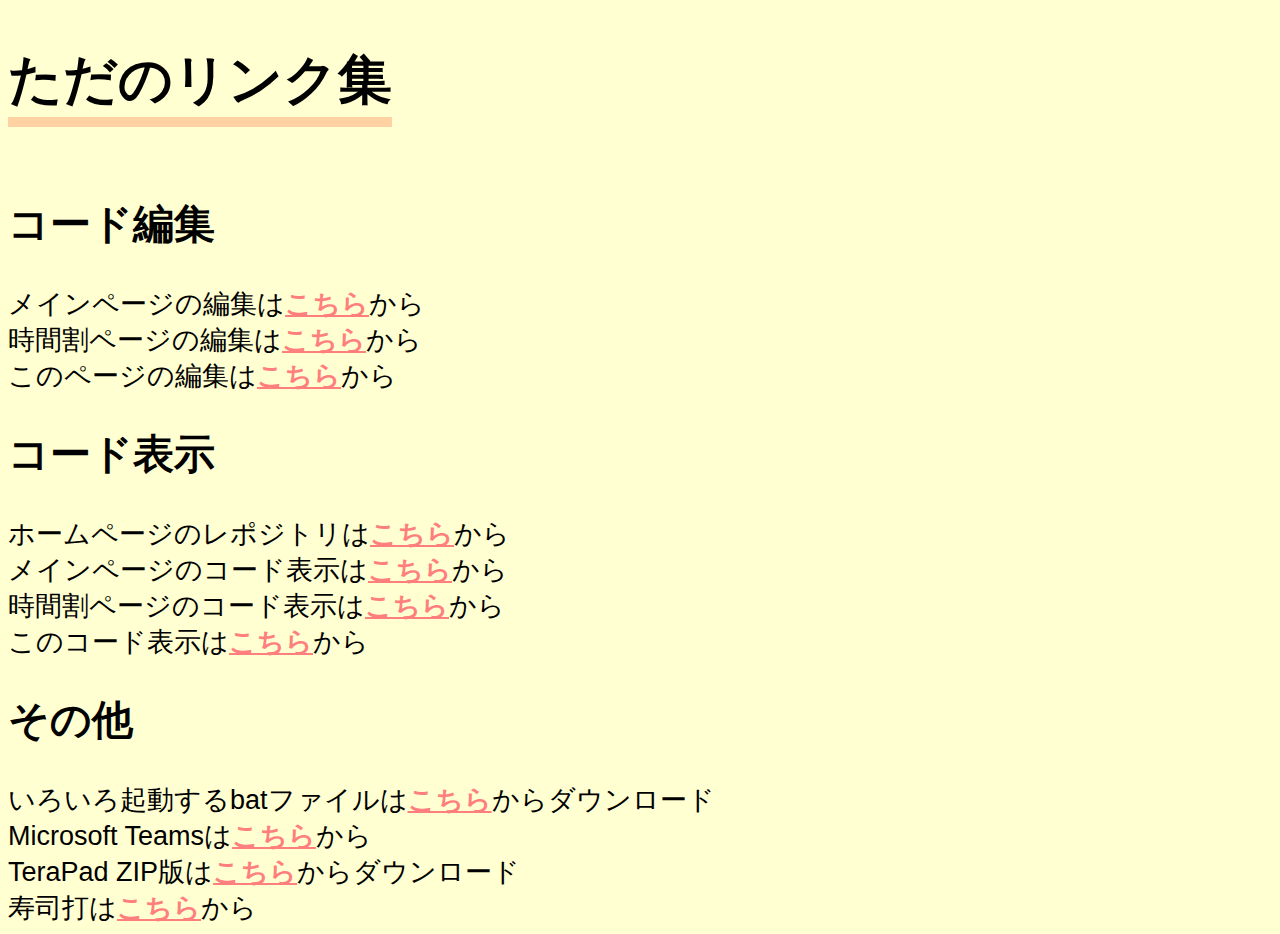
==== dev.html @ 46565c14 "Update dev.html" ====
<!DOCTYPE html>
<html lang=ja dir="ltr">
  <head>
    <meta charset="utf-8">
    <title>リンク集</title>
    <meta name="description" content="てきとーに作ったリンク集 for 情報の授業。情報教室で授業中に制作しました（は？）">
    <link rel="apple-touch-icon" sizes="180x180" href="apple-touch-icon-180x180.png">
    <link rel="icon" type="image/x-icon" href="favicon.ico">

    <style>
     body{font-size: 3vh; overflow-wrap: break-word;font-family: "游ゴシック", "YuGothic", "メイリオ", meiryo, sans-serif;background-color: #ffffd1}
     h1{border-bottom:#ffd1a3 solid 10px; display: inline-block;}
     strong,a{color:#ff7f7f;}
    </style>
  <body>
   <h1>ただのリンク集</h1>
   <h2>コード編集</h2>
   メインページの編集は<a href="https://github.com/tokkuh/tokkuh.github.io/edit/main/index.html" target="_blank"><strong>こちら</strong></a>から<br>
   時間割ページの編集は<a href="https://github.com/tokkuh/tokkuh.github.io/edit/main/jikanwari.html" target="_blank"><strong>こちら</strong></a>から<br>
   このページの編集は<a href="https://github.com/tokkuh/tokkuh.github.io/edit/main/dev.html" target="_blank"><strong>こちら</strong></a>から<br>
   <h2>コード表示</h2>
   ホームページのレポジトリは<a href="https://github.com/tokkuh/tokkuh.github.io/" target="_blank"><strong>こちら</strong></a>から<br>
   メインページのコード表示は<a href="https://github.com/tokkuh/tokkuh.github.io/blob/main/index.html" target="_blank"><strong>こちら</strong></a>から<br>
   時間割ページのコード表示は<a href="https://github.com/tokkuh/tokkuh.github.io/blob/main/jikanwari.html" target="_blank"><strong>こちら</strong></a>から<br>
   このコード表示は<a href="https://github.com/tokkuh/tokkuh.github.io/blob/main/dev.html" target="_blank"><strong>こちら</strong></a>から<br>
   <h2>その他</h2>
   いろいろ起動するbatファイルは<a href="information.bat" target="_blank"><strong>こちら</strong></a>からダウンロード<br>
   Microsoft Teamsは<a href="https://teams.microsoft.com" target="_blank"><strong>こちら</strong></a>から<br>
   TeraPad ZIP版は<a href="https://tera-net.com/dl/tpad/tpad109.zip" target="_blank"><strong>こちら</strong></a>からダウンロード<br>
   寿司打は<a href="http://typingx0.net/sushida/play.html" target="_blank"><strong>こちら</strong></a>から<br>
  </body>
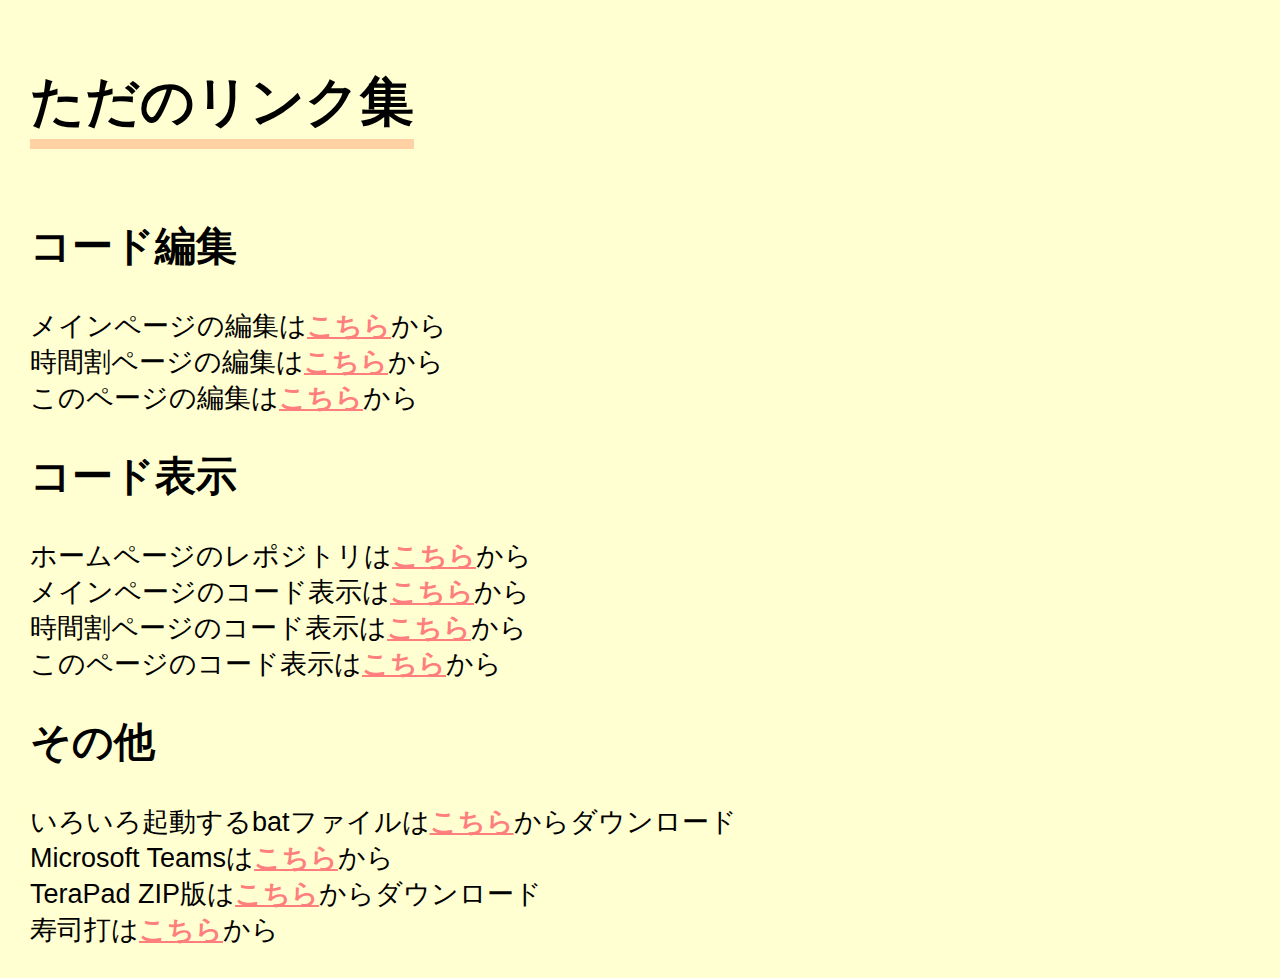
==== commit e8a34b07: "いろいろ" ====
--- a/dev.html
+++ b/dev.html
@@ -6,12 +6,7 @@
     <meta name="description" content="てきとーに作ったリンク集 for 情報の授業。情報教室で授業中に制作しました（は？）">
     <link rel="apple-touch-icon" sizes="180x180" href="apple-touch-icon-180x180.png">
     <link rel="icon" type="image/x-icon" href="favicon.ico">
-
-    <style>
-     body{font-size: 3vh; overflow-wrap: break-word;font-family: "游ゴシック", "YuGothic", "メイリオ", meiryo, sans-serif;background-color: #ffffd1}
-     h1{border-bottom:#ffd1a3 solid 10px; display: inline-block;}
-     strong,a{color:#ff7f7f;}
-    </style>
+    <link rel="stylesheet" href="master.css">
   <body>
    <h1>ただのリンク集</h1>
    <h2>コード編集</h2>
@@ -22,7 +17,7 @@
    ホームページのレポジトリは<a href="https://github.com/tokkuh/tokkuh.github.io/" target="_blank"><strong>こちら</strong></a>から<br>
    メインページのコード表示は<a href="https://github.com/tokkuh/tokkuh.github.io/blob/main/index.html" target="_blank"><strong>こちら</strong></a>から<br>
    時間割ページのコード表示は<a href="https://github.com/tokkuh/tokkuh.github.io/blob/main/jikanwari.html" target="_blank"><strong>こちら</strong></a>から<br>
-   このコード表示は<a href="https://github.com/tokkuh/tokkuh.github.io/blob/main/dev.html" target="_blank"><strong>こちら</strong></a>から<br>
+   このページのコード表示は<a href="https://github.com/tokkuh/tokkuh.github.io/blob/main/dev.html" target="_blank"><strong>こちら</strong></a>から<br>
    <h2>その他</h2>
    いろいろ起動するbatファイルは<a href="information.bat" target="_blank"><strong>こちら</strong></a>からダウンロード<br>
    Microsoft Teamsは<a href="https://teams.microsoft.com" target="_blank"><strong>こちら</strong></a>から<br>
--- a/master.css
+++ b/master.css
@@ -0,0 +1,13 @@
+body{font-size: 3vh;
+  overflow-wrap: break-word;
+  font-family: "游ゴシック", "YuGothic", "メイリオ", meiryo, sans-serif;
+  background-color: #ffffd1;
+  margin: 30px;
+
+}
+
+h1{border-bottom:#ffd1a3 solid 10px;
+  display: inline-block;
+}
+
+strong,a{color:#ff7f7f;}
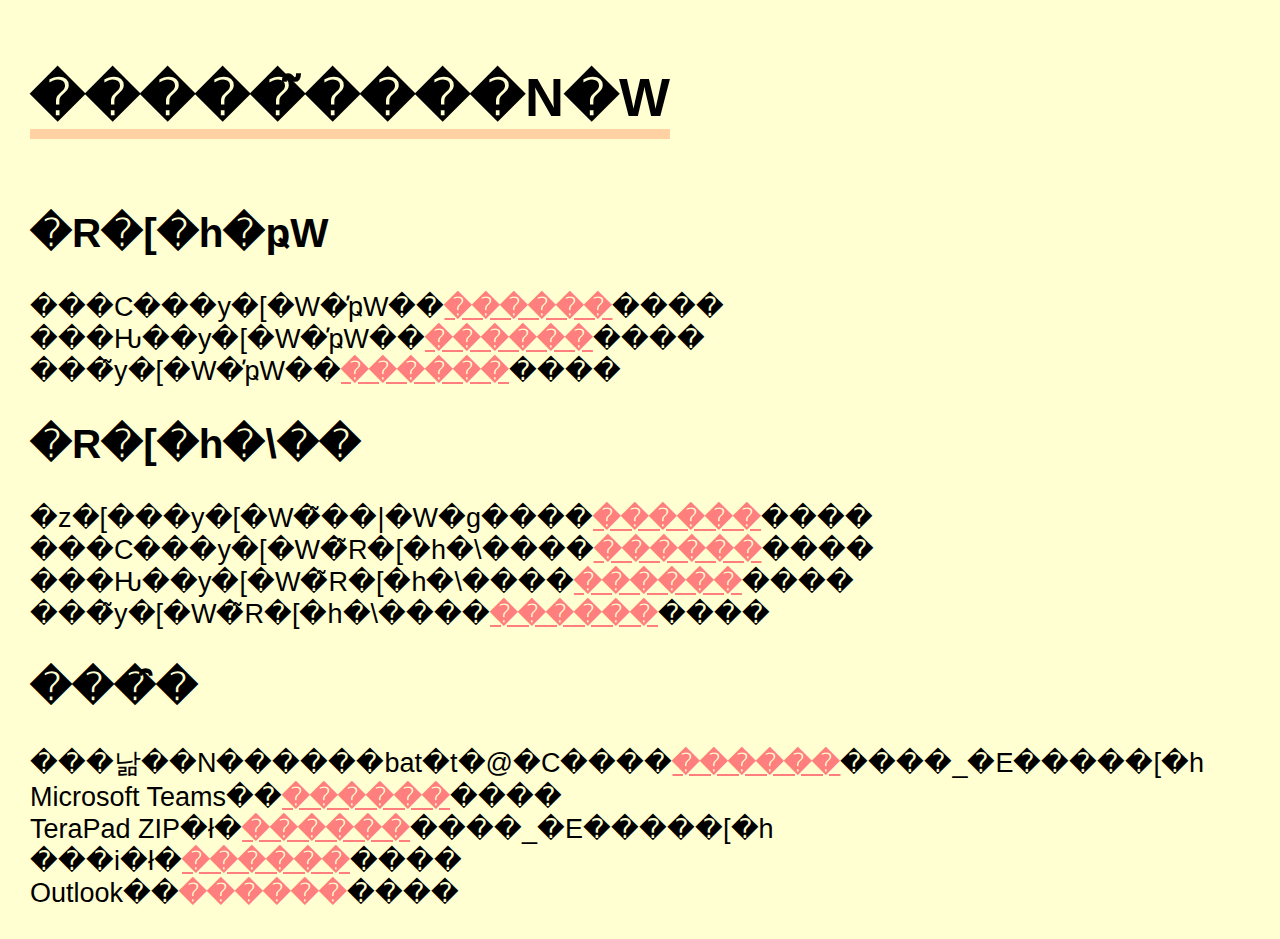
==== commit 57d34389: "Add files via upload" ====
--- a/dev.html
+++ b/dev.html
@@ -2,25 +2,26 @@
 <html lang=ja dir="ltr">
   <head>
     <meta charset="utf-8">
-    <title>リンク集</title>
-    <meta name="description" content="てきとーに作ったリンク集 for 情報の授業。情報教室で授業中に制作しました（は？）">
+    <title>�����N�W</title>
+    <meta name="description" content="�Ă��Ɓ[�ɍ���������N�W for ���̎��ƁB��񋳎��Ŏ��ƒ��ɐ��삵�܂����i�́H�j">
     <link rel="apple-touch-icon" sizes="180x180" href="apple-touch-icon-180x180.png">
     <link rel="icon" type="image/x-icon" href="favicon.ico">
     <link rel="stylesheet" href="master.css">
   <body>
-   <h1>ただのリンク集</h1>
-   <h2>コード編集</h2>
-   メインページの編集は<a href="https://github.com/tokkuh/tokkuh.github.io/edit/main/index.html" target="_blank"><strong>こちら</strong></a>から<br>
-   時間割ページの編集は<a href="https://github.com/tokkuh/tokkuh.github.io/edit/main/jikanwari.html" target="_blank"><strong>こちら</strong></a>から<br>
-   このページの編集は<a href="https://github.com/tokkuh/tokkuh.github.io/edit/main/dev.html" target="_blank"><strong>こちら</strong></a>から<br>
-   <h2>コード表示</h2>
-   ホームページのレポジトリは<a href="https://github.com/tokkuh/tokkuh.github.io/" target="_blank"><strong>こちら</strong></a>から<br>
-   メインページのコード表示は<a href="https://github.com/tokkuh/tokkuh.github.io/blob/main/index.html" target="_blank"><strong>こちら</strong></a>から<br>
-   時間割ページのコード表示は<a href="https://github.com/tokkuh/tokkuh.github.io/blob/main/jikanwari.html" target="_blank"><strong>こちら</strong></a>から<br>
-   このページのコード表示は<a href="https://github.com/tokkuh/tokkuh.github.io/blob/main/dev.html" target="_blank"><strong>こちら</strong></a>から<br>
-   <h2>その他</h2>
-   いろいろ起動するbatファイルは<a href="information.bat" target="_blank"><strong>こちら</strong></a>からダウンロード<br>
-   Microsoft Teamsは<a href="https://teams.microsoft.com" target="_blank"><strong>こちら</strong></a>から<br>
-   TeraPad ZIP版は<a href="https://tera-net.com/dl/tpad/tpad109.zip" target="_blank"><strong>こちら</strong></a>からダウンロード<br>
-   寿司打は<a href="http://typingx0.net/sushida/play.html" target="_blank"><strong>こちら</strong></a>から<br>
-  </body>
+   <h1>�����̃����N�W</h1>
+   <h2>�R�[�h�ҏW</h2>
+   ���C���y�[�W�̕ҏW��<a href="https://github.com/tokkuh/tokkuh.github.io/edit/main/index.html" target="_blank"><strong>������</strong></a>����<br>
+   ���Ԋ��y�[�W�̕ҏW��<a href="https://github.com/tokkuh/tokkuh.github.io/edit/main/jikanwari.html" target="_blank"><strong>������</strong></a>����<br>
+   ���̃y�[�W�̕ҏW��<a href="https://github.com/tokkuh/tokkuh.github.io/edit/main/dev.html" target="_blank"><strong>������</strong></a>����<br>
+   <h2>�R�[�h�\��</h2>
+   �z�[���y�[�W�̃��|�W�g����<a href="https://github.com/tokkuh/tokkuh.github.io/" target="_blank"><strong>������</strong></a>����<br>
+   ���C���y�[�W�̃R�[�h�\����<a href="https://github.com/tokkuh/tokkuh.github.io/blob/main/index.html" target="_blank"><strong>������</strong></a>����<br>
+   ���Ԋ��y�[�W�̃R�[�h�\����<a href="https://github.com/tokkuh/tokkuh.github.io/blob/main/jikanwari.html" target="_blank"><strong>������</strong></a>����<br>
+   ���̃y�[�W�̃R�[�h�\����<a href="https://github.com/tokkuh/tokkuh.github.io/blob/main/dev.html" target="_blank"><strong>������</strong></a>����<br>
+   <h2>���̑�</h2>
+   ���낢��N������bat�t�@�C����<a href="information.bat" target="_blank"><strong>������</strong></a>����_�E�����[�h<br>
+   Microsoft Teams��<a href="https://teams.microsoft.com" target="_blank"><strong>������</strong></a>����<br>
+   TeraPad ZIP�ł�<a href="https://tera-net.com/dl/tpad/tpad109.zip" target="_blank"><strong>������</strong></a>����_�E�����[�h<br>
+   ���i�ł�<a href="http://typingx0.net/sushida/play.html" target="_blank"><strong>������</strong></a>����<br>
+   Outlook��<ahref="https://outlook.live.com/owa/" target="_brank"><strong>������</strong></a>����<br>
+  </body>--- a/master.css
+++ b/master.css
@@ -3,6 +3,13 @@
   font-family: "游ゴシック", "YuGothic", "メイリオ", meiryo, sans-serif;
   background-color: #ffffd1;
   margin: 30px;
+background-image:
+repeating-linear-gradient(
+45deg,
+#ccc, #ccc 5px,
+reba(0 0 0 / 0) 0,
+rgba(0 0 0 / 0) 10px
+);
 
 }
 
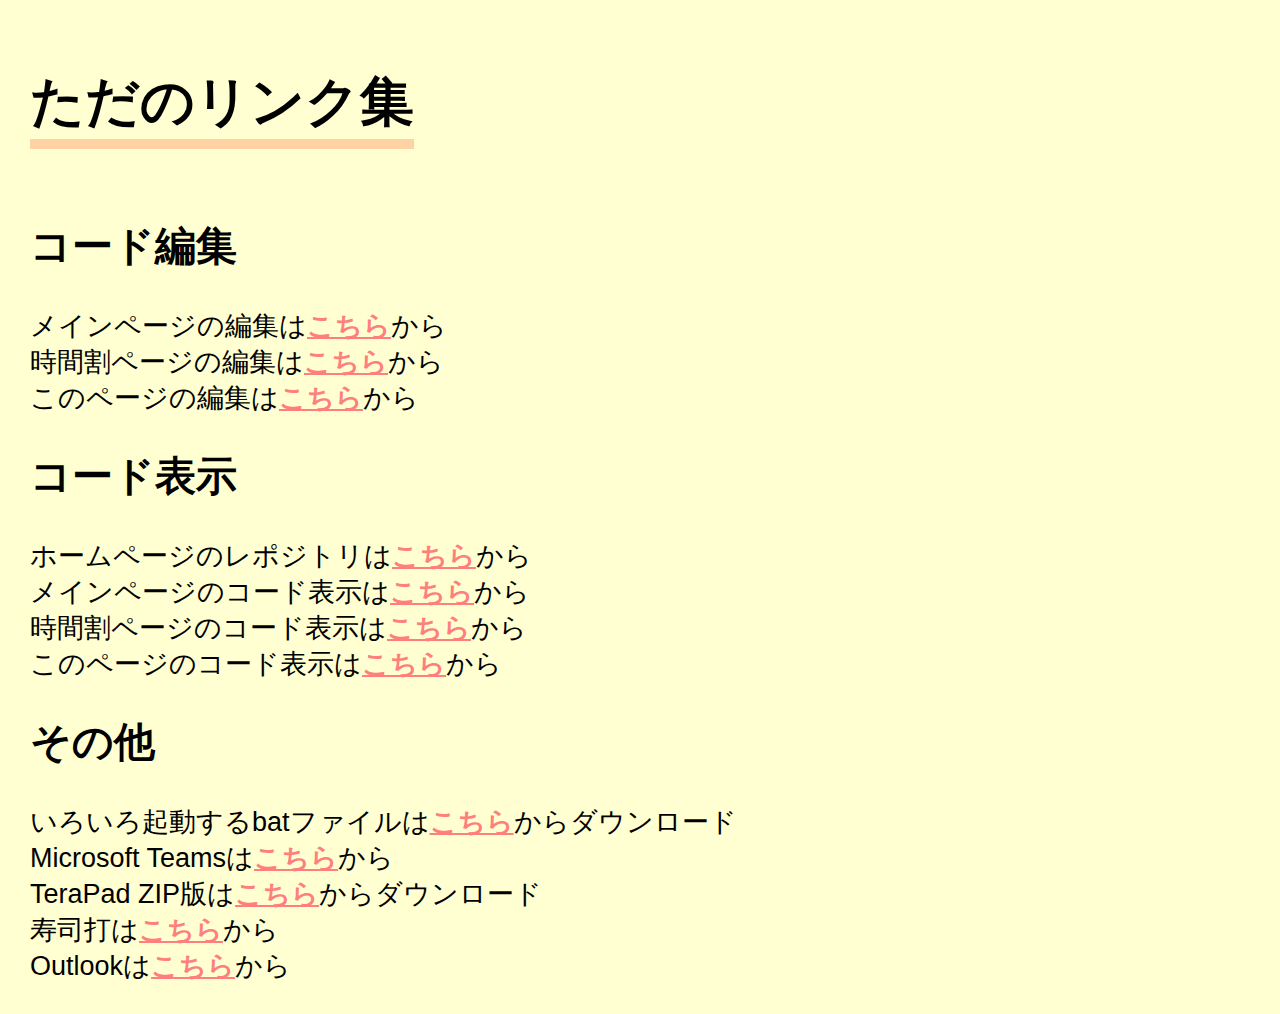
==== commit ffb80add: "Update dev.html" ====
--- a/dev.html
+++ b/dev.html
@@ -1,27 +1,27 @@
-<!DOCTYPE html>
+﻿<!DOCTYPE html>
 <html lang=ja dir="ltr">
   <head>
-    <meta charset="utf-8">
-    <title>�����N�W</title>
-    <meta name="description" content="�Ă��Ɓ[�ɍ���������N�W for ���̎��ƁB��񋳎��Ŏ��ƒ��ɐ��삵�܂����i�́H�j">
+    <meta charset="UTF-8">
+    <title>リンク集</title>
+    <meta name="description" content="てきとーに作ったリンク集 for 情報の授業。情報教室で授業中に制作しました（は？）">
     <link rel="apple-touch-icon" sizes="180x180" href="apple-touch-icon-180x180.png">
     <link rel="icon" type="image/x-icon" href="favicon.ico">
     <link rel="stylesheet" href="master.css">
   <body>
-   <h1>�����̃����N�W</h1>
-   <h2>�R�[�h�ҏW</h2>
-   ���C���y�[�W�̕ҏW��<a href="https://github.com/tokkuh/tokkuh.github.io/edit/main/index.html" target="_blank"><strong>������</strong></a>����<br>
-   ���Ԋ��y�[�W�̕ҏW��<a href="https://github.com/tokkuh/tokkuh.github.io/edit/main/jikanwari.html" target="_blank"><strong>������</strong></a>����<br>
-   ���̃y�[�W�̕ҏW��<a href="https://github.com/tokkuh/tokkuh.github.io/edit/main/dev.html" target="_blank"><strong>������</strong></a>����<br>
-   <h2>�R�[�h�\��</h2>
-   �z�[���y�[�W�̃��|�W�g����<a href="https://github.com/tokkuh/tokkuh.github.io/" target="_blank"><strong>������</strong></a>����<br>
-   ���C���y�[�W�̃R�[�h�\����<a href="https://github.com/tokkuh/tokkuh.github.io/blob/main/index.html" target="_blank"><strong>������</strong></a>����<br>
-   ���Ԋ��y�[�W�̃R�[�h�\����<a href="https://github.com/tokkuh/tokkuh.github.io/blob/main/jikanwari.html" target="_blank"><strong>������</strong></a>����<br>
-   ���̃y�[�W�̃R�[�h�\����<a href="https://github.com/tokkuh/tokkuh.github.io/blob/main/dev.html" target="_blank"><strong>������</strong></a>����<br>
-   <h2>���̑�</h2>
-   ���낢��N������bat�t�@�C����<a href="information.bat" target="_blank"><strong>������</strong></a>����_�E�����[�h<br>
-   Microsoft Teams��<a href="https://teams.microsoft.com" target="_blank"><strong>������</strong></a>����<br>
-   TeraPad ZIP�ł�<a href="https://tera-net.com/dl/tpad/tpad109.zip" target="_blank"><strong>������</strong></a>����_�E�����[�h<br>
-   ���i�ł�<a href="http://typingx0.net/sushida/play.html" target="_blank"><strong>������</strong></a>����<br>
-   Outlook��<ahref="https://outlook.live.com/owa/" target="_brank"><strong>������</strong></a>����<br>
+   <h1>ただのリンク集</h1>
+   <h2>コード編集</h2>
+   メインページの編集は<a href="https://github.com/tokkuh/tokkuh.github.io/edit/main/index.html" target="_blank"><strong>こちら</strong></a>から<br>
+   時間割ページの編集は<a href="https://github.com/tokkuh/tokkuh.github.io/edit/main/jikanwari.html" target="_blank"><strong>こちら</strong></a>から<br>
+   このページの編集は<a href="https://github.com/tokkuh/tokkuh.github.io/edit/main/dev.html" target="_blank"><strong>こちら</strong></a>から<br>
+   <h2>コード表示</h2>
+   ホームページのレポジトリは<a href="https://github.com/tokkuh/tokkuh.github.io/" target="_blank"><strong>こちら</strong></a>から<br>
+   メインページのコード表示は<a href="https://github.com/tokkuh/tokkuh.github.io/blob/main/index.html" target="_blank"><strong>こちら</strong></a>から<br>
+   時間割ページのコード表示は<a href="https://github.com/tokkuh/tokkuh.github.io/blob/main/jikanwari.html" target="_blank"><strong>こちら</strong></a>から<br>
+   このページのコード表示は<a href="https://github.com/tokkuh/tokkuh.github.io/blob/main/dev.html" target="_blank"><strong>こちら</strong></a>から<br>
+   <h2>その他</h2>
+   いろいろ起動するbatファイルは<a href="information.bat" target="_blank"><strong>こちら</strong></a>からダウンロード<br>
+   Microsoft Teamsは<a href="https://teams.microsoft.com" target="_blank"><strong>こちら</strong></a>から<br>
+   TeraPad ZIP版は<a href="https://tera-net.com/dl/tpad/tpad109.zip" target="_blank"><strong>こちら</strong></a>からダウンロード<br>
+   寿司打は<a href="http://typingx0.net/sushida/play.html" target="_blank"><strong>こちら</strong></a>から<br>
+   Outlookは<a href="https://outlook.live.com/owa/" target="_brank"><strong>こちら</strong></a>から<br>
   </body>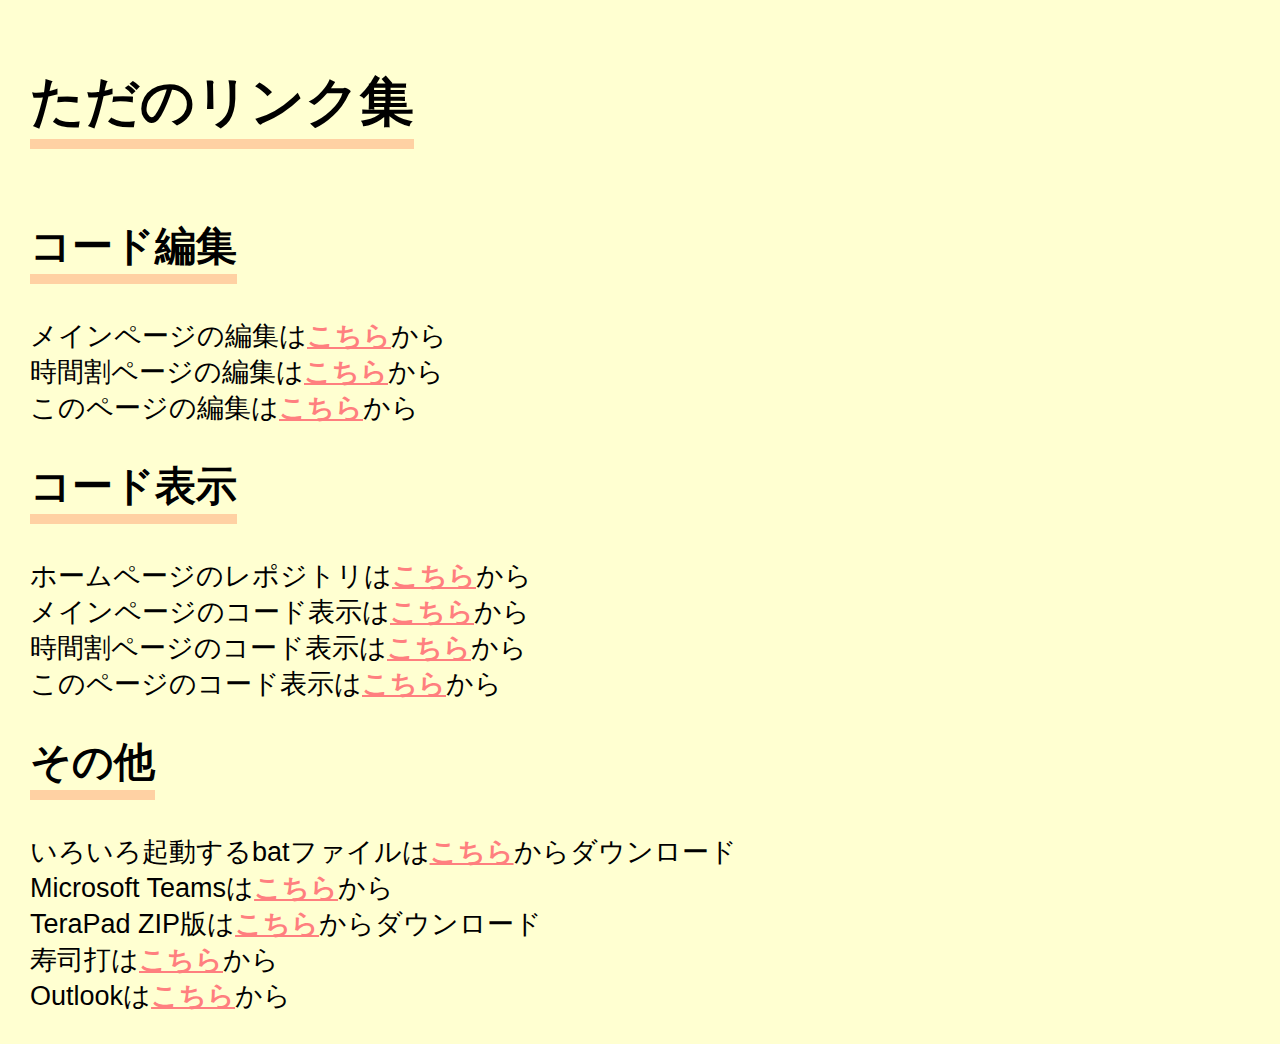
==== commit 624d6129: "Update dev.html" ====
--- a/dev.html
+++ b/dev.html
@@ -7,21 +7,22 @@
     <link rel="apple-touch-icon" sizes="180x180" href="apple-touch-icon-180x180.png">
     <link rel="icon" type="image/x-icon" href="favicon.ico">
     <link rel="stylesheet" href="master.css">
+
   <body>
-   <h1>ただのリンク集</h1>
-   <h2>コード編集</h2>
+   <h1>ただのリンク集</h1><br>
+   <h2>コード編集</h2><br>
    メインページの編集は<a href="https://github.com/tokkuh/tokkuh.github.io/edit/main/index.html" target="_blank"><strong>こちら</strong></a>から<br>
    時間割ページの編集は<a href="https://github.com/tokkuh/tokkuh.github.io/edit/main/jikanwari.html" target="_blank"><strong>こちら</strong></a>から<br>
    このページの編集は<a href="https://github.com/tokkuh/tokkuh.github.io/edit/main/dev.html" target="_blank"><strong>こちら</strong></a>から<br>
-   <h2>コード表示</h2>
+   <h2>コード表示</h2><br>
    ホームページのレポジトリは<a href="https://github.com/tokkuh/tokkuh.github.io/" target="_blank"><strong>こちら</strong></a>から<br>
    メインページのコード表示は<a href="https://github.com/tokkuh/tokkuh.github.io/blob/main/index.html" target="_blank"><strong>こちら</strong></a>から<br>
    時間割ページのコード表示は<a href="https://github.com/tokkuh/tokkuh.github.io/blob/main/jikanwari.html" target="_blank"><strong>こちら</strong></a>から<br>
    このページのコード表示は<a href="https://github.com/tokkuh/tokkuh.github.io/blob/main/dev.html" target="_blank"><strong>こちら</strong></a>から<br>
-   <h2>その他</h2>
+   <h2>その他</h2><br>
    いろいろ起動するbatファイルは<a href="information.bat" target="_blank"><strong>こちら</strong></a>からダウンロード<br>
    Microsoft Teamsは<a href="https://teams.microsoft.com" target="_blank"><strong>こちら</strong></a>から<br>
    TeraPad ZIP版は<a href="https://tera-net.com/dl/tpad/tpad109.zip" target="_blank"><strong>こちら</strong></a>からダウンロード<br>
    寿司打は<a href="http://typingx0.net/sushida/play.html" target="_blank"><strong>こちら</strong></a>から<br>
    Outlookは<a href="https://outlook.live.com/owa/" target="_brank"><strong>こちら</strong></a>から<br>
-  </body>+  </body>
--- a/master.css
+++ b/master.css
@@ -13,7 +13,7 @@
 
 }
 
-h1{border-bottom:#ffd1a3 solid 10px;
+h1,h2,h3{border-bottom:#ffd1a3 solid 10px;
   display: inline-block;
 }
 
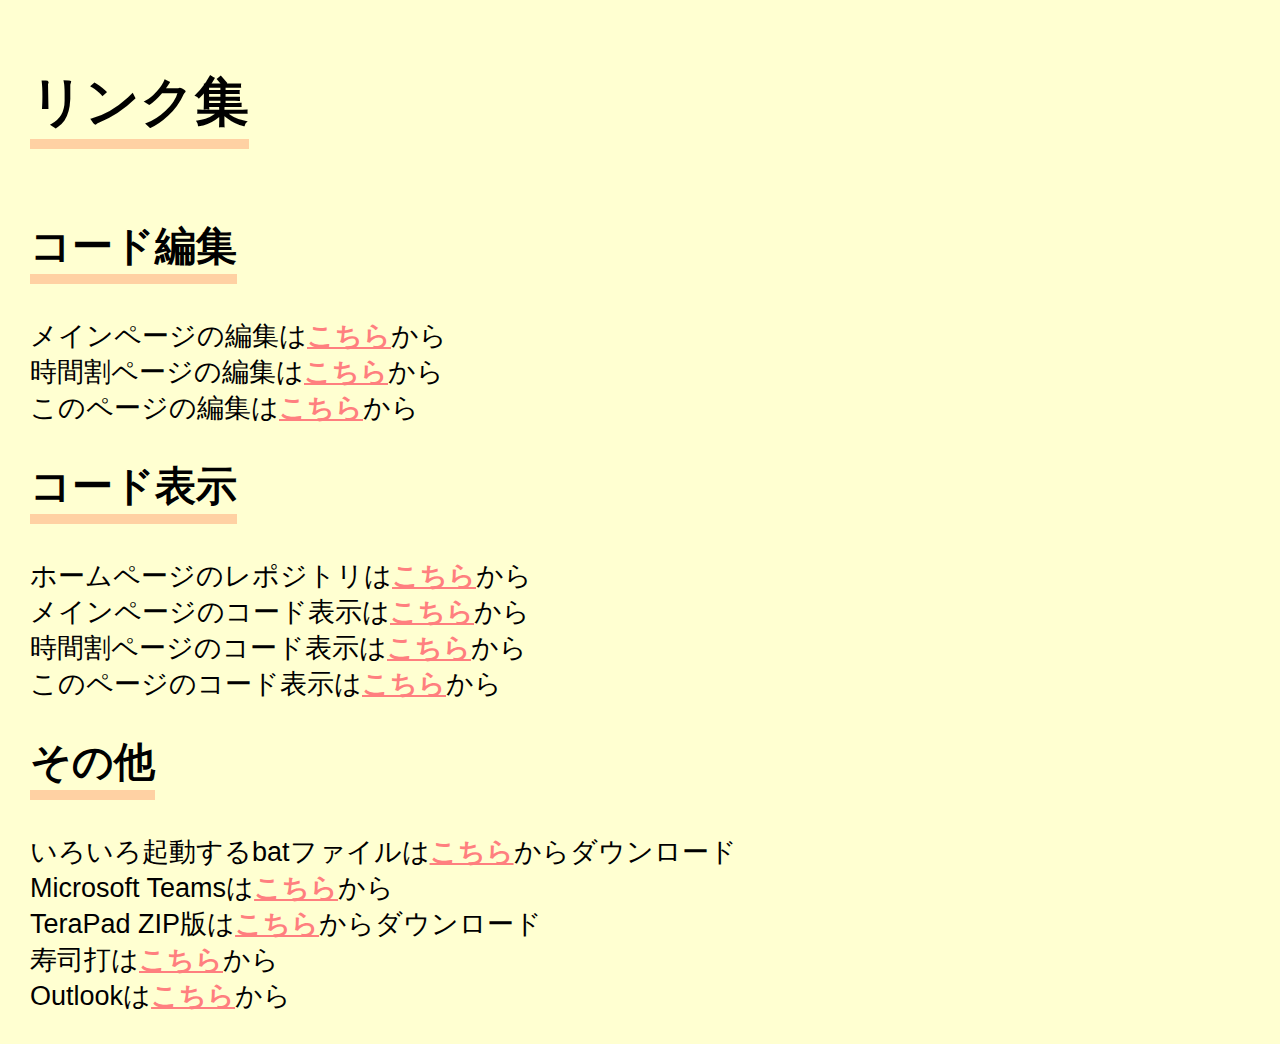
==== commit 78f31314: "Add files via upload" ====
--- a/dev.html
+++ b/dev.html
@@ -9,20 +9,23 @@
     <link rel="stylesheet" href="master.css">
 
   <body>
-   <h1>ただのリンク集</h1><br>
+   <h1>リンク集</h1><br>
+
    <h2>コード編集</h2><br>
    メインページの編集は<a href="https://github.com/tokkuh/tokkuh.github.io/edit/main/index.html" target="_blank"><strong>こちら</strong></a>から<br>
    時間割ページの編集は<a href="https://github.com/tokkuh/tokkuh.github.io/edit/main/jikanwari.html" target="_blank"><strong>こちら</strong></a>から<br>
    このページの編集は<a href="https://github.com/tokkuh/tokkuh.github.io/edit/main/dev.html" target="_blank"><strong>こちら</strong></a>から<br>
+
    <h2>コード表示</h2><br>
    ホームページのレポジトリは<a href="https://github.com/tokkuh/tokkuh.github.io/" target="_blank"><strong>こちら</strong></a>から<br>
    メインページのコード表示は<a href="https://github.com/tokkuh/tokkuh.github.io/blob/main/index.html" target="_blank"><strong>こちら</strong></a>から<br>
    時間割ページのコード表示は<a href="https://github.com/tokkuh/tokkuh.github.io/blob/main/jikanwari.html" target="_blank"><strong>こちら</strong></a>から<br>
    このページのコード表示は<a href="https://github.com/tokkuh/tokkuh.github.io/blob/main/dev.html" target="_blank"><strong>こちら</strong></a>から<br>
+
    <h2>その他</h2><br>
    いろいろ起動するbatファイルは<a href="information.bat" target="_blank"><strong>こちら</strong></a>からダウンロード<br>
    Microsoft Teamsは<a href="https://teams.microsoft.com" target="_blank"><strong>こちら</strong></a>から<br>
    TeraPad ZIP版は<a href="https://tera-net.com/dl/tpad/tpad109.zip" target="_blank"><strong>こちら</strong></a>からダウンロード<br>
    寿司打は<a href="http://typingx0.net/sushida/play.html" target="_blank"><strong>こちら</strong></a>から<br>
    Outlookは<a href="https://outlook.live.com/owa/" target="_brank"><strong>こちら</strong></a>から<br>
-  </body>
+  </body>--- a/master.css
+++ b/master.css
@@ -1,20 +1,22 @@
-body{font-size: 3vh;
-  overflow-wrap: break-word;
-  font-family: "游ゴシック", "YuGothic", "メイリオ", meiryo, sans-serif;
-  background-color: #ffffd1;
-  margin: 30px;
-background-image:
-repeating-linear-gradient(
-45deg,
-#ccc, #ccc 5px,
-reba(0 0 0 / 0) 0,
-rgba(0 0 0 / 0) 10px
-);
-
-}
-
-h1,h2,h3{border-bottom:#ffd1a3 solid 10px;
-  display: inline-block;
-}
-
-strong,a{color:#ff7f7f;}
+﻿body{font-size: 3vh;
+  overflow-wrap: break-word;
+  font-family: "游ゴシック", "YuGothic", "メイリオ", meiryo, sans-serif;
+  background-color: #ffffd1;
+  margin: 30px;
+background-image:
+repeating-linear-gradient(
+45deg,
+#ccc, #ccc 5px,
+reba(0 0 0 / 0) 0,
+rgba(0 0 0 / 0) 10px
+);
+
+}
+
+h1,h2,h3{border-bottom:#ffd1a3 solid 10px;
+  display: inline-block;
+}
+
+strong,a,th{color:#ff7f7f;}
+table{border-collapse: collapse;
+border-left:1px solid ##ffd1a3;}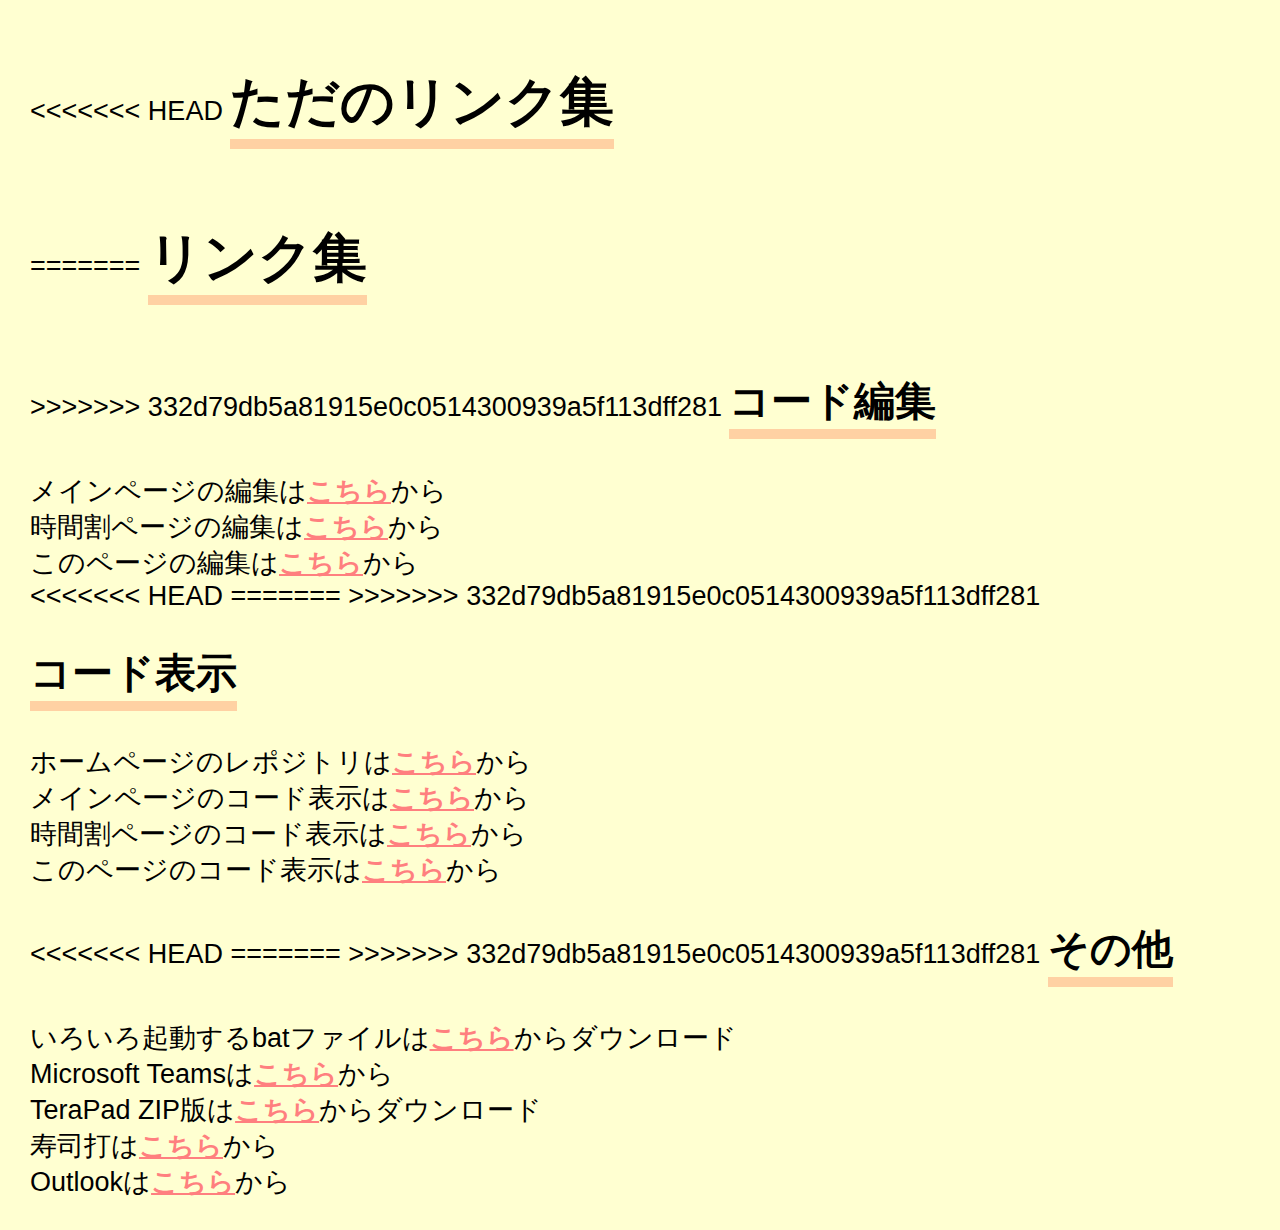
==== commit 06b210e6: "Update dev.html" ====
--- a/dev.html
+++ b/dev.html
@@ -9,23 +9,33 @@
     <link rel="stylesheet" href="master.css">
 
   <body>
+<<<<<<< HEAD
+   <h1>ただのリンク集</h1><br>
+=======
    <h1>リンク集</h1><br>
 
+>>>>>>> 332d79db5a81915e0c0514300939a5f113dff281
    <h2>コード編集</h2><br>
    メインページの編集は<a href="https://github.com/tokkuh/tokkuh.github.io/edit/main/index.html" target="_blank"><strong>こちら</strong></a>から<br>
    時間割ページの編集は<a href="https://github.com/tokkuh/tokkuh.github.io/edit/main/jikanwari.html" target="_blank"><strong>こちら</strong></a>から<br>
    このページの編集は<a href="https://github.com/tokkuh/tokkuh.github.io/edit/main/dev.html" target="_blank"><strong>こちら</strong></a>から<br>
+<<<<<<< HEAD
+=======
 
+>>>>>>> 332d79db5a81915e0c0514300939a5f113dff281
    <h2>コード表示</h2><br>
    ホームページのレポジトリは<a href="https://github.com/tokkuh/tokkuh.github.io/" target="_blank"><strong>こちら</strong></a>から<br>
    メインページのコード表示は<a href="https://github.com/tokkuh/tokkuh.github.io/blob/main/index.html" target="_blank"><strong>こちら</strong></a>から<br>
    時間割ページのコード表示は<a href="https://github.com/tokkuh/tokkuh.github.io/blob/main/jikanwari.html" target="_blank"><strong>こちら</strong></a>から<br>
    このページのコード表示は<a href="https://github.com/tokkuh/tokkuh.github.io/blob/main/dev.html" target="_blank"><strong>こちら</strong></a>から<br>
+<<<<<<< HEAD
+=======
 
+>>>>>>> 332d79db5a81915e0c0514300939a5f113dff281
    <h2>その他</h2><br>
    いろいろ起動するbatファイルは<a href="information.bat" target="_blank"><strong>こちら</strong></a>からダウンロード<br>
    Microsoft Teamsは<a href="https://teams.microsoft.com" target="_blank"><strong>こちら</strong></a>から<br>
    TeraPad ZIP版は<a href="https://tera-net.com/dl/tpad/tpad109.zip" target="_blank"><strong>こちら</strong></a>からダウンロード<br>
    寿司打は<a href="http://typingx0.net/sushida/play.html" target="_blank"><strong>こちら</strong></a>から<br>
    Outlookは<a href="https://outlook.live.com/owa/" target="_brank"><strong>こちら</strong></a>から<br>
-  </body>+  </body>
--- a/master.css
+++ b/master.css
@@ -1,22 +1,22 @@
-﻿body{font-size: 3vh;
-  overflow-wrap: break-word;
-  font-family: "游ゴシック", "YuGothic", "メイリオ", meiryo, sans-serif;
-  background-color: #ffffd1;
-  margin: 30px;
-background-image:
-repeating-linear-gradient(
-45deg,
-#ccc, #ccc 5px,
-reba(0 0 0 / 0) 0,
-rgba(0 0 0 / 0) 10px
-);
-
-}
-
-h1,h2,h3{border-bottom:#ffd1a3 solid 10px;
-  display: inline-block;
-}
-
-strong,a,th{color:#ff7f7f;}
-table{border-collapse: collapse;
+﻿body{font-size: 3vh;
+  overflow-wrap: break-word;
+  font-family: "游ゴシック", "YuGothic", "メイリオ", meiryo, sans-serif;
+  background-color: #ffffd1;
+  margin: 30px;
+background-image:
+repeating-linear-gradient(
+45deg,
+#ccc, #ccc 5px,
+reba(0 0 0 / 0) 0,
+rgba(0 0 0 / 0) 10px
+);
+
+}
+
+h1,h2,h3{border-bottom:#ffd1a3 solid 10px;
+  display: inline-block;
+}
+
+strong,a,th{color:#ff7f7f;}
+table{border-collapse: collapse;
 border-left:1px solid ##ffd1a3;}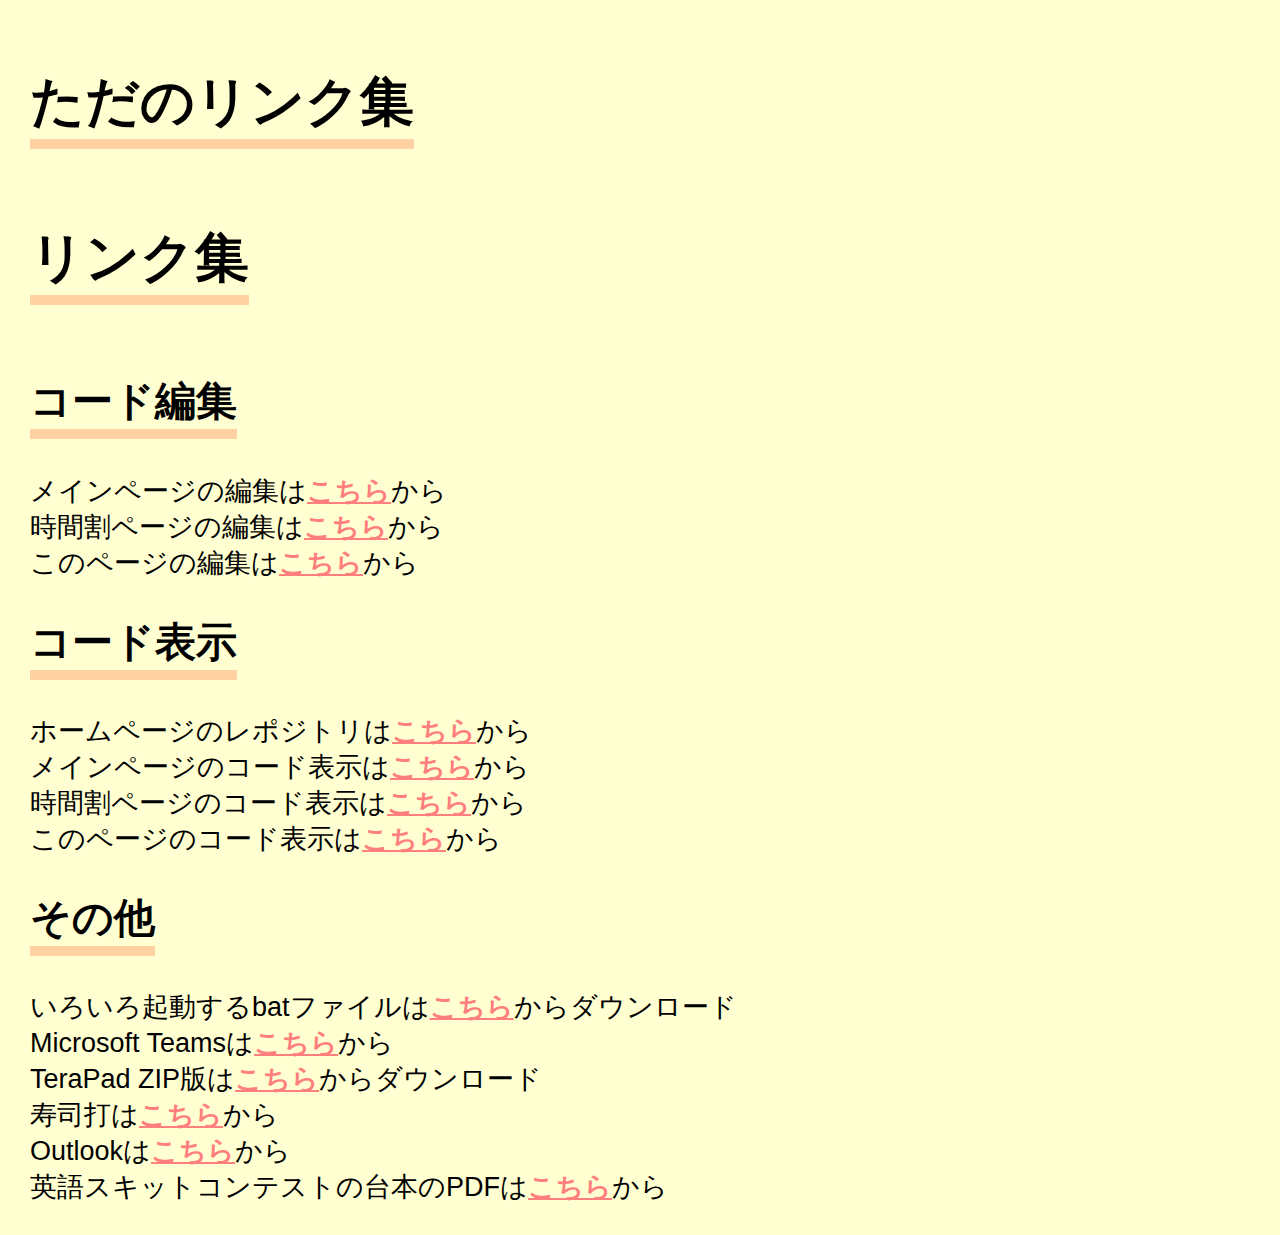
==== commit 8a846b9f: "aha" ====
--- a/dev.html
+++ b/dev.html
@@ -9,33 +9,26 @@
     <link rel="stylesheet" href="master.css">
 
   <body>
-<<<<<<< HEAD
    <h1>ただのリンク集</h1><br>
-=======
+
    <h1>リンク集</h1><br>
 
->>>>>>> 332d79db5a81915e0c0514300939a5f113dff281
    <h2>コード編集</h2><br>
    メインページの編集は<a href="https://github.com/tokkuh/tokkuh.github.io/edit/main/index.html" target="_blank"><strong>こちら</strong></a>から<br>
    時間割ページの編集は<a href="https://github.com/tokkuh/tokkuh.github.io/edit/main/jikanwari.html" target="_blank"><strong>こちら</strong></a>から<br>
    このページの編集は<a href="https://github.com/tokkuh/tokkuh.github.io/edit/main/dev.html" target="_blank"><strong>こちら</strong></a>から<br>
-<<<<<<< HEAD
-=======
 
->>>>>>> 332d79db5a81915e0c0514300939a5f113dff281
    <h2>コード表示</h2><br>
    ホームページのレポジトリは<a href="https://github.com/tokkuh/tokkuh.github.io/" target="_blank"><strong>こちら</strong></a>から<br>
    メインページのコード表示は<a href="https://github.com/tokkuh/tokkuh.github.io/blob/main/index.html" target="_blank"><strong>こちら</strong></a>から<br>
    時間割ページのコード表示は<a href="https://github.com/tokkuh/tokkuh.github.io/blob/main/jikanwari.html" target="_blank"><strong>こちら</strong></a>から<br>
    このページのコード表示は<a href="https://github.com/tokkuh/tokkuh.github.io/blob/main/dev.html" target="_blank"><strong>こちら</strong></a>から<br>
-<<<<<<< HEAD
-=======
 
->>>>>>> 332d79db5a81915e0c0514300939a5f113dff281
    <h2>その他</h2><br>
    いろいろ起動するbatファイルは<a href="information.bat" target="_blank"><strong>こちら</strong></a>からダウンロード<br>
    Microsoft Teamsは<a href="https://teams.microsoft.com" target="_blank"><strong>こちら</strong></a>から<br>
    TeraPad ZIP版は<a href="https://tera-net.com/dl/tpad/tpad109.zip" target="_blank"><strong>こちら</strong></a>からダウンロード<br>
    寿司打は<a href="http://typingx0.net/sushida/play.html" target="_blank"><strong>こちら</strong></a>から<br>
    Outlookは<a href="https://outlook.live.com/owa/" target="_brank"><strong>こちら</strong></a>から<br>
+   英語スキットコンテストの台本のPDFは<a href="http://www.hauru110.tk/skitcontest.pdf" target="_brank"><strong>こちら</strong></a>から<br>
   </body>
--- a/master.css
+++ b/master.css
@@ -10,13 +10,23 @@
 reba(0 0 0 / 0) 0,
 rgba(0 0 0 / 0) 10px
 );
-
 }
 
 h1,h2,h3{border-bottom:#ffd1a3 solid 10px;
-  display: inline-block;
+display: inline-block;}
+
+strong,a,th{color:#ff7f7f;}
+
+table{border-collapse: collapse;
+width: 100%;
+min-width: 1000px;
+border: solid 3px #ffd1a3;
+text-align: center;}
+
+.table-wrap {
+  overflow-x: scroll;
 }
 
-strong,a,th{color:#ff7f7f;}
-table{border-collapse: collapse;
-border-left:1px solid ##ffd1a3;}+th,td {
+  border: dashed 2px #ffd1a3;
+}
